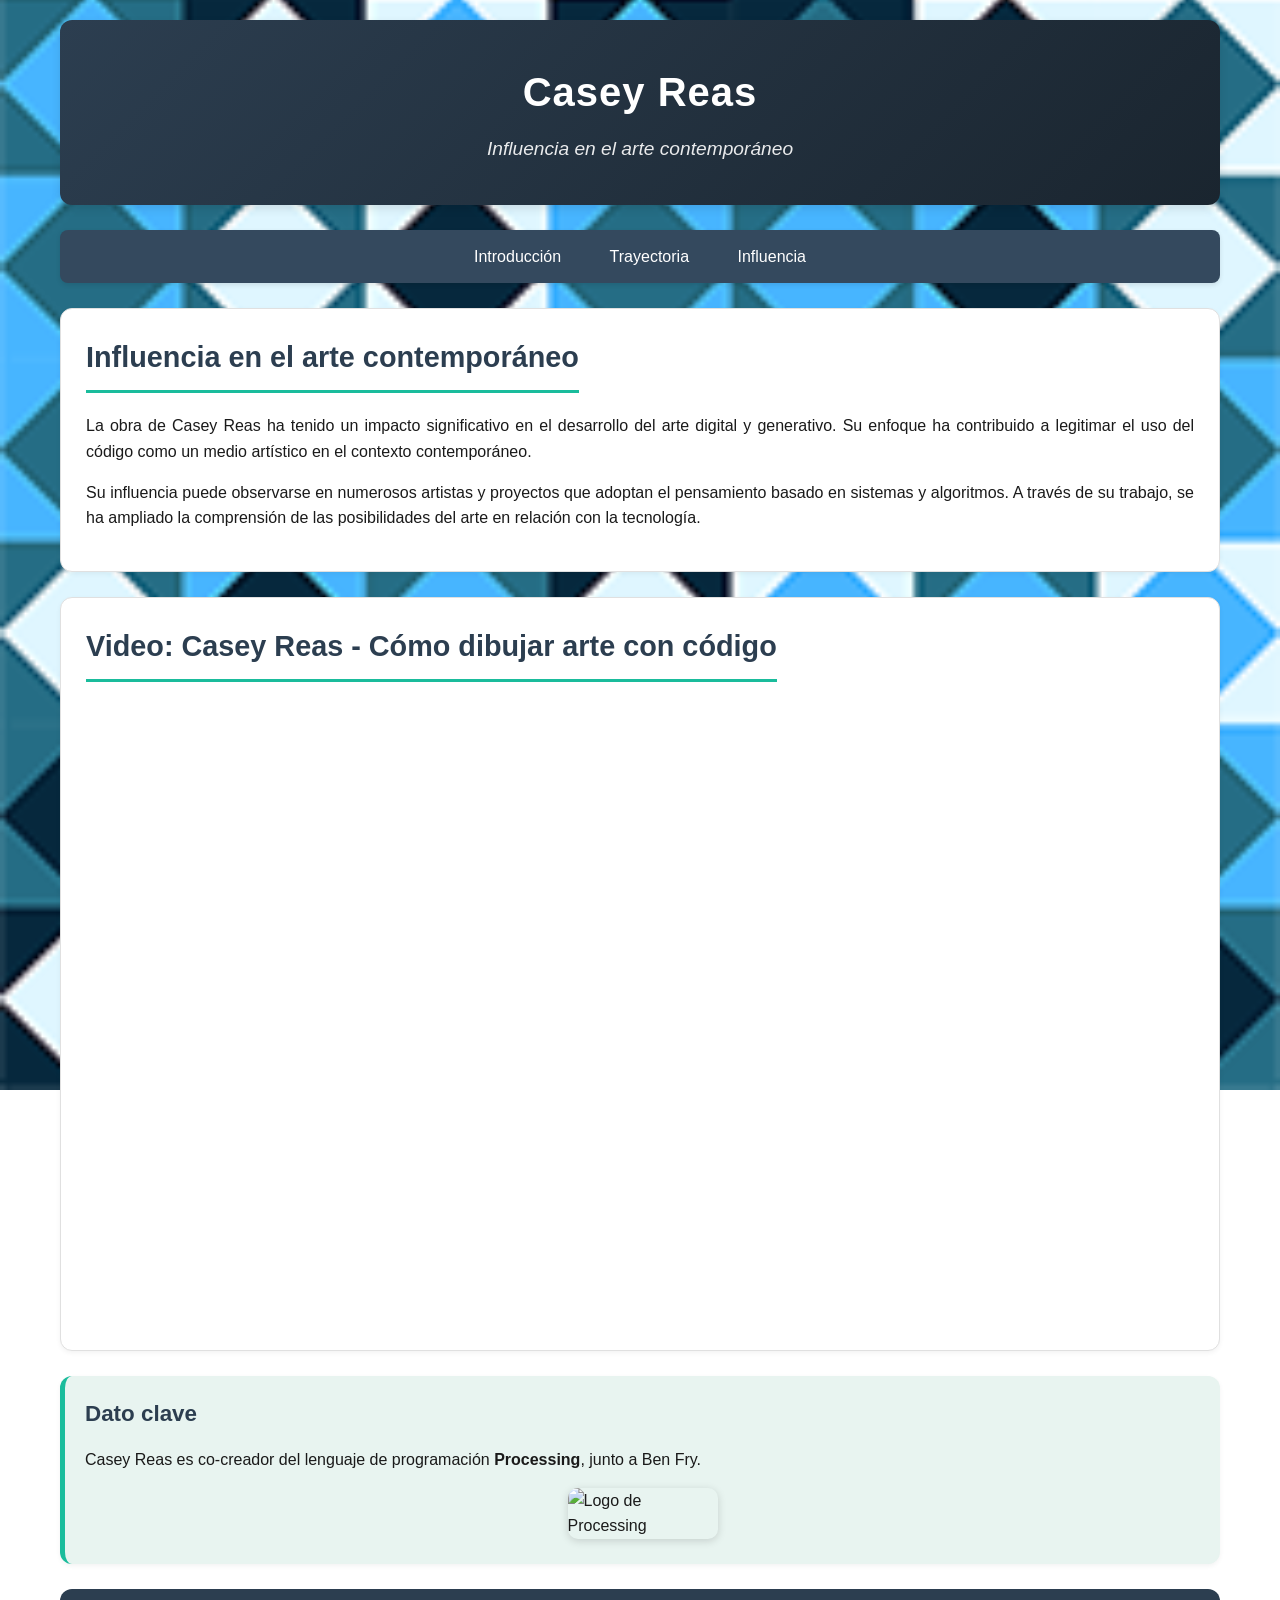
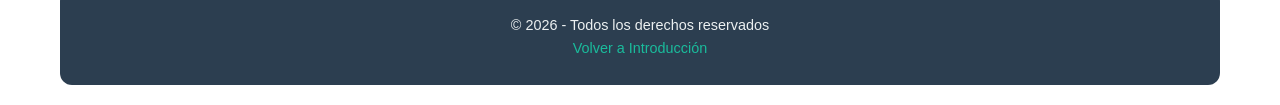
==== influencia.html @ 20084b81 "Cambios grandes Movi parte de la información a otro html y configure otros estilos" ====
<!DOCTYPE html>
<html lang="es">
<head>
    <meta charset="UTF-8">
    <title>Casey Reas - Influencia y Video</title>
    <link rel="stylesheet" href="css/estilos.css">
</head>
<body>
    <header>
        <h1>Casey Reas</h1>
        <p>Influencia en el arte contemporáneo</p>
    </header>

    <nav>
        <ul>
            <li><a href="index.html">Introducción</a></li>
            <li><a href="index.html#trayectoria">Trayectoria</a></li>
            <li><a href="influencia.html">Influencia</a></li>
        </ul>
    </nav>

    <main>
       
        <section id="influencia">
            <h2>Influencia en el arte contemporáneo</h2>
            <p>La obra de Casey Reas ha tenido un impacto significativo en el desarrollo del arte digital y generativo. Su enfoque ha contribuido a legitimar el uso del código como un medio artístico en el contexto contemporáneo.</p>
            <p>Su influencia puede observarse en numerosos artistas y proyectos que adoptan el pensamiento basado en sistemas y algoritmos. A través de su trabajo, se ha ampliado la comprensión de las posibilidades del arte en relación con la tecnología.</p>
        </section>

        <!-- VIDEO -->
        <section id="video">
            <h2>Video: Casey Reas - Cómo dibujar arte con código</h2>
            <div class="video-container">
                <iframe width="560" height="315" src="https://www.youtube.com/embed/_8DMEHxOLQE" title="YouTube video player" frameborder="0" allow="accelerometer; autoplay; clipboard-write; encrypted-media; gyroscope; picture-in-picture; web-share" referrerpolicy="strict-origin-when-cross-origin" allowfullscreen></iframe>
            </div>
        </section>
    </main>

    
    <aside>
        <h3>Dato clave</h3>
        <p>Casey Reas es co-creador del lenguaje de programación <strong>Processing</strong>, junto a Ben Fry.</p>
        <img src="img/processing-logo.png" alt="Logo de Processing">
    </aside>

    <footer>
        <p>© 2026 - Todos los derechos reservados</p>
        <p><a href="index.html">Volver a Introducción</a></p>
    </footer>
</body>
</html>
---- css/estilos.css ----
* {
    margin: 0;
    padding: 0;
    box-sizing: border-box;
}

body {
    font-family: 'Segoe UI', Tahoma, Geneva, Verdana, sans-serif;
    font-size: 1rem;
    line-height: 1.6;
    color: #1a1a1a;
    padding: 20px;
    max-width: 1200px;
    margin: 0 auto;
    background-image: url("../img/fondo.png");
    background-size: cover;
    background-position: center;
    background-repeat: no-repeat;
    background-attachment: fixed;
    background-blend-mode: multiply;
}

header {
    background: linear-gradient(135deg, #2c3e50, #1a252f);
    color: white;
    padding: 40px 20px;
    text-align: center;
    border-radius: 12px;
    margin-bottom: 25px;
    box-shadow: 0 4px 10px rgba(0, 0, 0, 0.1);
}

header h1 {
    font-size: 2.5rem;
    margin-bottom: 10px;
    letter-spacing: 1px;
}

header p {
    font-size: 1.2rem;
    font-style: italic;
    opacity: 0.9;
}

nav {
    background-color: #34495e;
    border-radius: 8px;
    margin-bottom: 25px;
    box-shadow: 0 2px 5px rgba(0, 0, 0, 0.1);
}

nav ul {
    list-style: none;
    text-align: center;
}

nav li {
    display: inline-block;
}

nav a {
    display: block;
    padding: 14px 22px;
    color: white;
    text-decoration: none;
    font-weight: 500;
    transition: background-color 0.3s ease;
}

nav a:link { color: white; }
nav a:visited { color: #b0c4de; }
nav a:hover {
    background-color: #1abc9c;
    color: white;
}
nav a:active {
    background-color: #16a085;
}

main {
    margin-bottom: 25px;
}

section {
    background-color: white;
    padding: 25px;
    margin-bottom: 25px;
    border-radius: 12px;
    border: 1px solid #e0e0e0;
    box-shadow: 0 2px 5px rgba(0, 0, 0, 0.05);
    transition: transform 0.2s ease, box-shadow 0.2s ease;
}

section:hover {
    transform: translateY(-2px);
    box-shadow: 0 6px 12px rgba(0, 0, 0, 0.1);
}

section h2 {
    font-size: 1.8rem;
    color: #2c3e50;
    margin-bottom: 20px;
    padding-bottom: 10px;
    border-bottom: 3px solid #1abc9c;
    display: inline-block;
}

section p {
    margin-bottom: 15px;
    text-align: justify;
}

section ul {
    margin-left: 30px;
    margin-top: 10px;
    margin-bottom: 10px;
}

section li {
    margin-bottom: 8px;
    line-height: 1.5;
}

article {
    background-color: #f9f9f9;
    padding: 15px;
    margin-bottom: 20px;
    border-radius: 8px;
    border-left: 4px solid #1abc9c;
}

article h3 {
    font-size: 1.3rem;
    color: #2c3e50;
    margin-bottom: 10px;
}

.video-container {
    position: relative;
    padding-bottom: 56.25%;
    height: 0;
    overflow: hidden;
    max-width: 100%;
    border-radius: 12px;
}

.video-container iframe {
    position: absolute;
    top: 0;
    left: 0;
    width: 100%;
    height: 100%;
}

aside {
    background-color: #e8f4f0;
    padding: 20px;
    border-radius: 12px;
    border-left: 5px solid #1abc9c;
    margin-bottom: 25px;
    box-shadow: 0 2px 5px rgba(0, 0, 0, 0.05);
}

aside h3 {
    font-size: 1.4rem;
    color: #2c3e50;
    margin-bottom: 15px;
}

aside p {
    margin-bottom: 15px;
}

aside img {
    max-width: 150px;
    width: 100%;
    height: auto;
    display: block;
    margin: 15px auto 5px auto;
    border-radius: 10px;
    box-shadow: 0 2px 8px rgba(0, 0, 0, 0.15);
}

.perfil {
    max-width: 180px;
    width: 100%;
    height: auto;
    border-radius: 50%;
    float: right;
    margin: 0 0 15px 20px;
    box-shadow: 0 4px 10px rgba(0, 0, 0, 0.2);
    shape-outside: margin-box;
}

footer {
    background-color: #2c3e50;
    color: #ecf0f1;
    padding: 25px;
    text-align: center;
    border-radius: 12px;
    margin-top: 10px;
    font-size: 0.9rem;
}

footer address {
    font-style: normal;
    margin-bottom: 15px;
}

footer a {
    color: #1abc9c;
    text-decoration: none;
}

footer a:hover {
    text-decoration: underline;
    color: #16a085;
}

@media (max-width: 768px) {
    body {
        padding: 10px;
    }
    
    header h1 {
        font-size: 1.8rem;
    }
    
    header p {
        font-size: 1rem;
    }
    
    nav li {
        display: block;
        width: 100%;
    }
    
    nav a {
        padding: 12px;
        border-bottom: 1px solid #466080;
    }
    
    section h2 {
        font-size: 1.5rem;
    }
    
    aside img {
        max-width: 120px;
    }
    
    .perfil {
        float: none;
        display: block;
        margin: 0 auto 20px auto;
    }
}
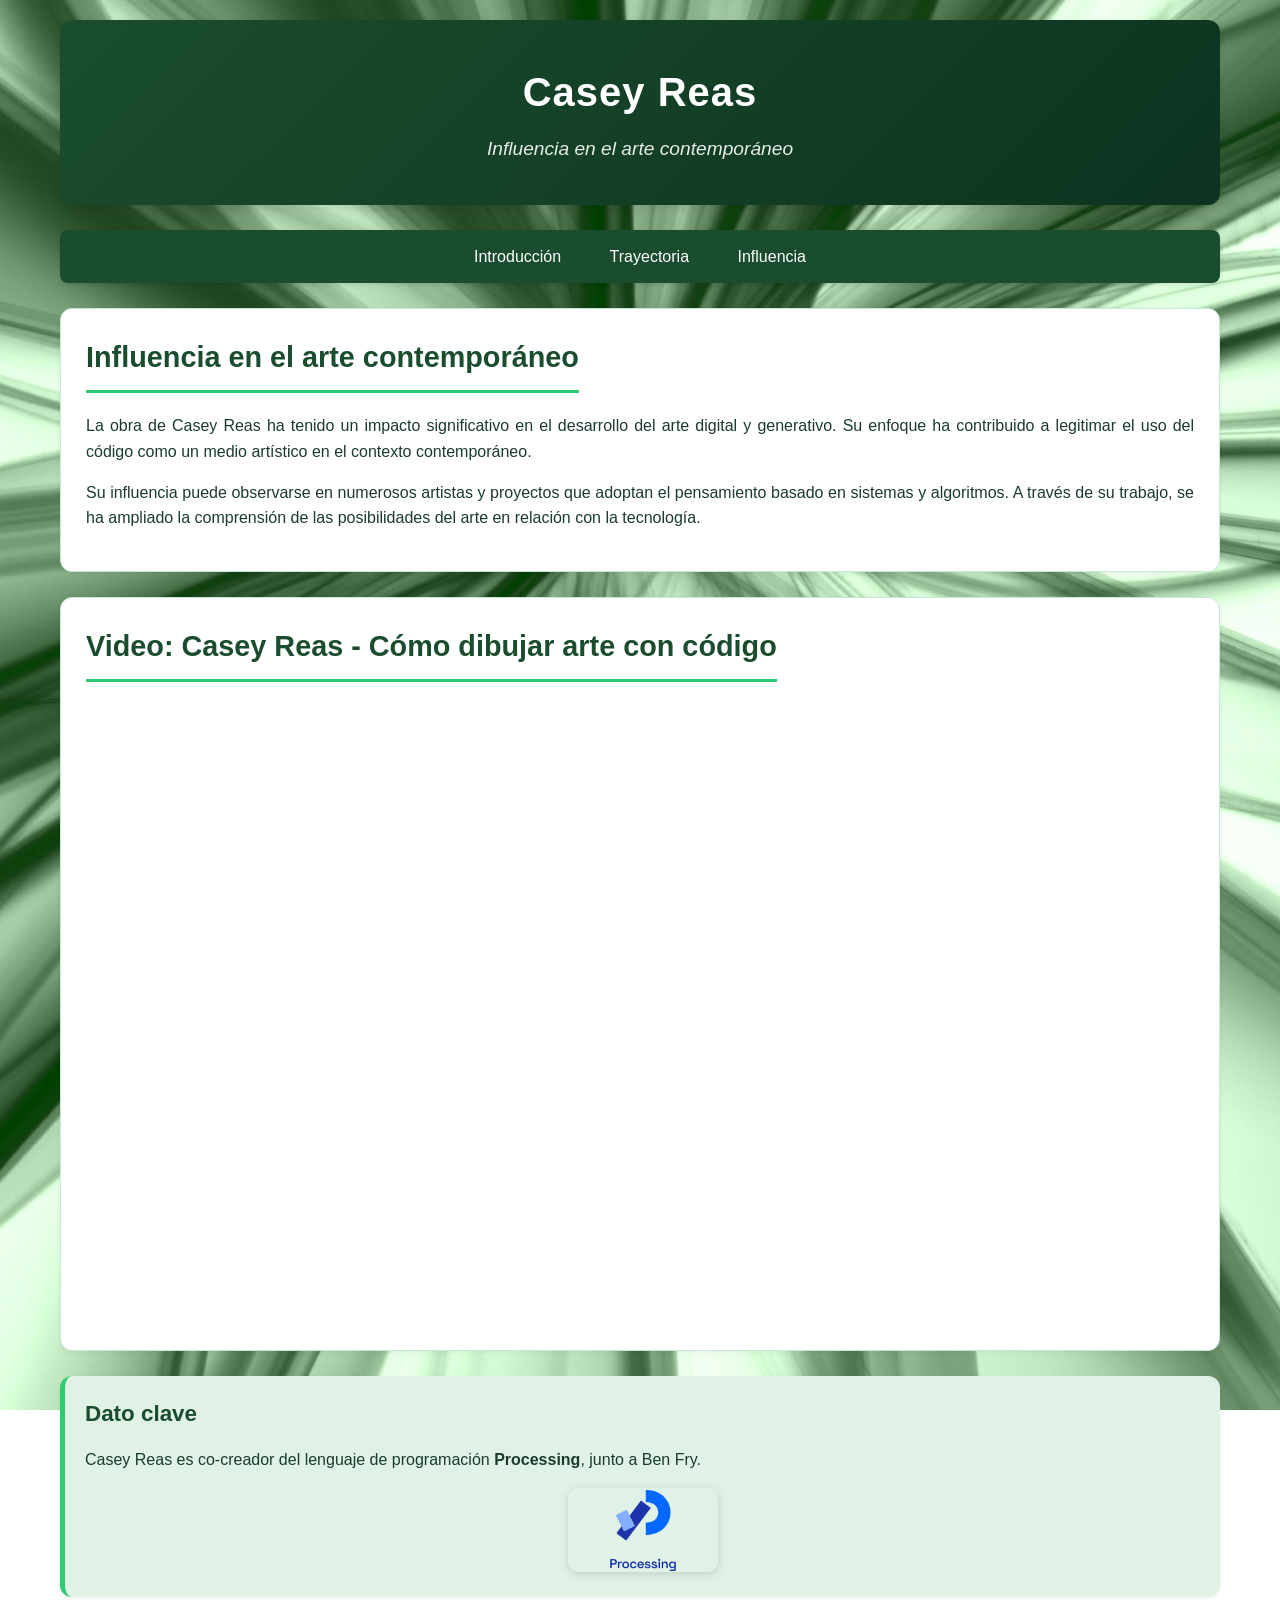
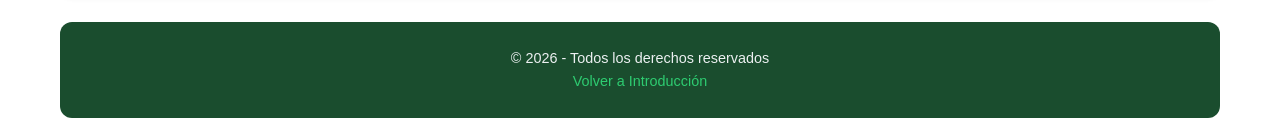
==== commit b99628dc: "arreglo de logo" ====
--- a/influencia.html
+++ b/influencia.html
@@ -40,7 +40,7 @@
     <aside>
         <h3>Dato clave</h3>
         <p>Casey Reas es co-creador del lenguaje de programación <strong>Processing</strong>, junto a Ben Fry.</p>
-        <img src="img/processing-logo.png" alt="Logo de Processing">
+        <img src="img/processing.png" alt="Logo de Processing">
     </aside>
 
     <footer>
--- a/css/estilos.css
+++ b/css/estilos.css
@@ -8,11 +8,11 @@
     font-family: 'Segoe UI', Tahoma, Geneva, Verdana, sans-serif;
     font-size: 1rem;
     line-height: 1.6;
-    color: #1a1a1a;
+    color: #1a3b2e;
     padding: 20px;
     max-width: 1200px;
     margin: 0 auto;
-    background-image: url("../img/fondo.png");
+    background-image: url("../img/fondo-2.jpg");
     background-size: cover;
     background-position: center;
     background-repeat: no-repeat;
@@ -21,7 +21,7 @@
 }
 
 header {
-    background: linear-gradient(135deg, #2c3e50, #1a252f);
+    background: linear-gradient(135deg, #1a4d2e, #0d3320);
     color: white;
     padding: 40px 20px;
     text-align: center;
@@ -43,7 +43,7 @@
 }
 
 nav {
-    background-color: #34495e;
+    background-color: #1a4d2e;
     border-radius: 8px;
     margin-bottom: 25px;
     box-shadow: 0 2px 5px rgba(0, 0, 0, 0.1);
@@ -68,13 +68,13 @@
 }
 
 nav a:link { color: white; }
-nav a:visited { color: #b0c4de; }
+nav a:visited { color: #b8e0c0; }
 nav a:hover {
-    background-color: #1abc9c;
+    background-color: #2ecc71;
     color: white;
 }
 nav a:active {
-    background-color: #16a085;
+    background-color: #27ae60;
 }
 
 main {
@@ -82,11 +82,11 @@
 }
 
 section {
-    background-color: white;
+    background-color: #ffffff;
     padding: 25px;
     margin-bottom: 25px;
     border-radius: 12px;
-    border: 1px solid #e0e0e0;
+    border: 1px solid #c8e6d9;
     box-shadow: 0 2px 5px rgba(0, 0, 0, 0.05);
     transition: transform 0.2s ease, box-shadow 0.2s ease;
 }
@@ -98,16 +98,17 @@
 
 section h2 {
     font-size: 1.8rem;
-    color: #2c3e50;
+    color: #1a4d2e;
     margin-bottom: 20px;
     padding-bottom: 10px;
-    border-bottom: 3px solid #1abc9c;
+    border-bottom: 3px solid #2ecc71;
     display: inline-block;
 }
 
 section p {
     margin-bottom: 15px;
     text-align: justify;
+    color: #1a3b2e;
 }
 
 section ul {
@@ -119,19 +120,20 @@
 section li {
     margin-bottom: 8px;
     line-height: 1.5;
+    color: #1a3b2e;
 }
 
 article {
-    background-color: #f9f9f9;
+    background-color: #f0f9f0;
     padding: 15px;
     margin-bottom: 20px;
     border-radius: 8px;
-    border-left: 4px solid #1abc9c;
+    border-left: 4px solid #2ecc71;
 }
 
 article h3 {
     font-size: 1.3rem;
-    color: #2c3e50;
+    color: #1a4d2e;
     margin-bottom: 10px;
 }
 
@@ -153,22 +155,23 @@
 }
 
 aside {
-    background-color: #e8f4f0;
+    background-color: #e0f2e6;
     padding: 20px;
     border-radius: 12px;
-    border-left: 5px solid #1abc9c;
+    border-left: 5px solid #2ecc71;
     margin-bottom: 25px;
     box-shadow: 0 2px 5px rgba(0, 0, 0, 0.05);
 }
 
 aside h3 {
     font-size: 1.4rem;
-    color: #2c3e50;
+    color: #1a4d2e;
     margin-bottom: 15px;
 }
 
 aside p {
     margin-bottom: 15px;
+    color: #1a3b2e;
 }
 
 aside img {
@@ -190,10 +193,34 @@
     margin: 0 0 15px 20px;
     box-shadow: 0 4px 10px rgba(0, 0, 0, 0.2);
     shape-outside: margin-box;
+    border: 3px solid #2ecc71;
+}
+
+.fila-imagenes {
+    display: flex;
+    flex-wrap: wrap;
+    gap: 20px;
+    justify-content: center;
+    margin-top: 20px;
+}
+
+.fila-imagenes img {
+    max-width: 220px;
+    width: 100%;
+    height: auto;
+    border-radius: 8px;
+    box-shadow: 0 2px 8px rgba(0, 0, 0, 0.2);
+    transition: transform 0.3s ease;
+    border: 2px solid #c8e6d9;
+}
+
+.fila-imagenes img:hover {
+    transform: scale(1.05);
+    border-color: #2ecc71;
 }
 
 footer {
-    background-color: #2c3e50;
+    background-color: #1a4d2e;
     color: #ecf0f1;
     padding: 25px;
     text-align: center;
@@ -208,13 +235,13 @@
 }
 
 footer a {
-    color: #1abc9c;
+    color: #2ecc71;
     text-decoration: none;
 }
 
 footer a:hover {
     text-decoration: underline;
-    color: #16a085;
+    color: #27ae60;
 }
 
 @media (max-width: 768px) {
@@ -237,7 +264,7 @@
     
     nav a {
         padding: 12px;
-        border-bottom: 1px solid #466080;
+        border-bottom: 1px solid #2d6a4f;
     }
     
     section h2 {
@@ -253,4 +280,7 @@
         display: block;
         margin: 0 auto 20px auto;
     }
-}+    
+    .fila-imagenes img {
+        max-width: 150px;
+    }
